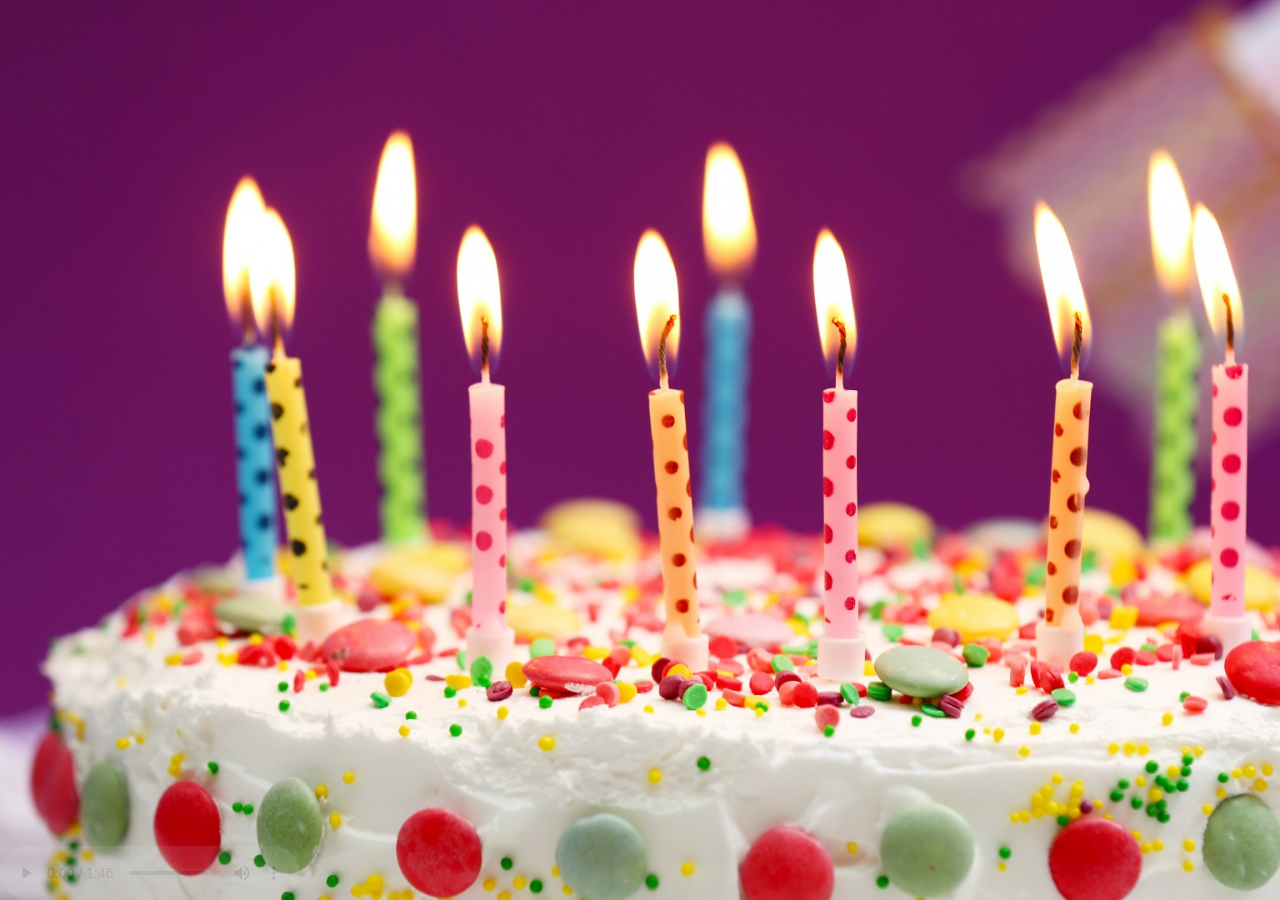
==== img/index.html @ 4a621d33 "Update index.html" ====
<!DOCTYPE html>
<html lang="en">
<head>
<meta charset="UTF-8">
<meta http-equiv="X-UA-Compatible" content="IE=edge">
<meta http-equiv="X-UA-Compatible" content="IE=Edge，chrome=1">
<title>生日快乐</title>

<link rel="stylesheet" href="/css/style.css">

</head>
<body>

<audio controls autoplay>
    <source src="/img/bgm.mp3">
</audio>

<div id="background" class="wall"></div>
<div id="midground" class="wall"></div>
<div id="foreground" class="wall"></div>
<div id="top" class="wall"></div>
<div style="text-align:center;">
<p>VYang：<a href="http://www.baidu.com" target="_blank">wenyang154@163.com</a></p>
</div>
</body>
</html>
---- css/style.css ----
html,body{
    margin: 0;
    padding: 0;
}
/*æ»¡å¤©æ˜Ÿ*/
audio{
    z-index: 5;
    position: absolute;
    bottom: 0;
    opacity: 0.1;
    -webkit-transition: all 2s;
    -moz-transition: all 2s;
    -ms-transition: all 2s;
    -o-transition: all 2s;
    transition: all 2s;
}
audio:hover{
    opacity: 1;
}
.wall{
    position: absolute;
    top: 0;
    left: 0;
    bottom: 0;
    right: 0;
}
div#background{
    background: url("../img/preview.jpg")no-repeat;
    -webkit-animation: dd 100s linear infinite;
    -moz-animation: dd 100s linear infinite;
    -o-animation: dd 100s linear infinite;
    animation: dd 100s linear infinite;
    background-size: cover;
}
div#midground{
    background: url("../img/midground.png");
    z-index: 1;
    -webkit-animation: cc 100s linear infinite;
    -moz-animation: cc 100s linear infinite;
    -o-animation: cc 100s linear infinite;
    animation: cc 100s linear infinite;
}
div#foreground{
    background: url("../img/foreground.png");
    z-index: 2;
    -webkit-animation: cc 153s linear infinite;
    -o-animation: cc 153s linear infinite;
    -moz-animation: cc 153s linear infinite;
    animation: cc 153s linear infinite;
}
div#top{
    background: url("../img/midground.png");
    z-index: 4;
    -webkit-animation: dd 100s linear infinite;
    -o-animation: dd 100s linear infinite;
    animation: da 100s linear infinite;
}
@-webkit-keyframes cc {
    from{
        background-position: 0 0;
        transform: translateY(10px);
    }
    to{
        background-position: 600% 0;
    }
}
@-o-keyframes cc {
    from{
        background-position: 0 0;
        transform: translateY(10px);
    }
    to{
        background-position: 600% 0;
    }
}
@-moz-keyframes cc {
    from{
        background-position: 0 0;
        transform: translateY(10px);
    }
    to{
        background-position: 600% 0;
    }
}
@keyframes cc {
    0%{
        background-position: 0 0;
    }
    100%{
        background-position: 600% 0;
    }
}

@keyframes da {
    0%{
        background-position: 0 0;
    }
    100%{
        background-position: 0 600%;
    }
}
@-webkit-keyframes da {
    0%{
        background-position: 0 0;
    }
    100%{
        background-position: 0 600%;
    }
}
@-moz-keyframes da {
    0%{
        background-position: 0 0;
    }
    100%{
        background-position: 0 600%;
    }
}
@-ms-keyframes da {
    0%{
        background-position: 0 0;
    }
    100%{
        background-position: 0 600%;
    }
}
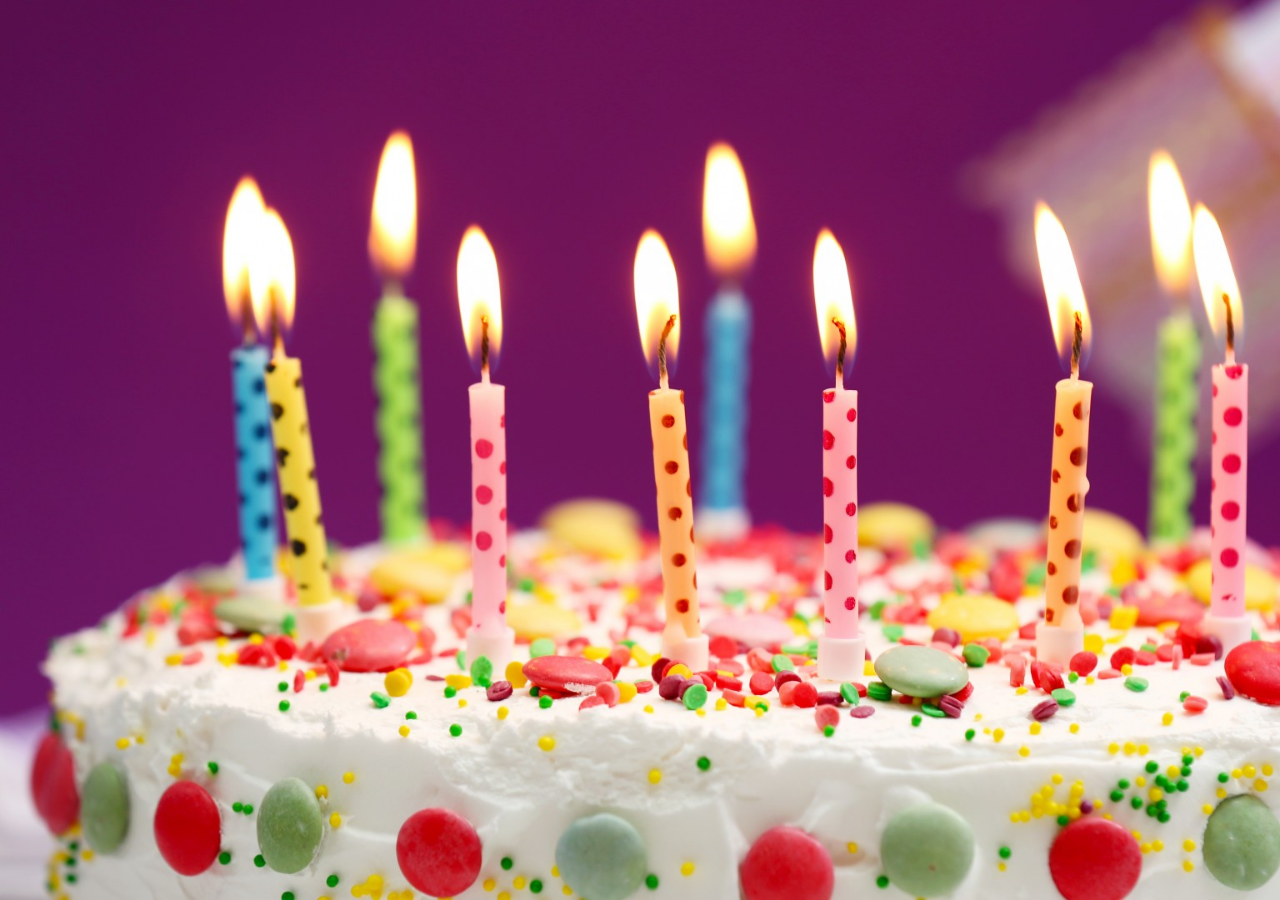
==== commit 00b4137e: "Update index.html" ====
--- a/img/index.html
+++ b/img/index.html
@@ -11,9 +11,9 @@
 </head>
 <body>
 
-<audio controls autoplay>
-    <source src="/img/bgm.mp3">
-</audio>
+<iframe frameborder="no" border="0" marginwidth="0" marginheight="0" width=0 height=0 
+	src="//music.163.com/outchain/player?type=2&id=5166482&auto=1&height=66">
+</iframe>
 
 <div id="background" class="wall"></div>
 <div id="midground" class="wall"></div>
--- a/css/style.css
+++ b/css/style.css
@@ -25,7 +25,7 @@
     right: 0;
 }
 div#background{
-    background: url("../img/preview.jpg")no-repeat;
+    background: url("/img/preview.jpg")no-repeat;
     -webkit-animation: dd 100s linear infinite;
     -moz-animation: dd 100s linear infinite;
     -o-animation: dd 100s linear infinite;
@@ -33,7 +33,7 @@
     background-size: cover;
 }
 div#midground{
-    background: url("../img/midground.png");
+    background: url("/img/midground.png");
     z-index: 1;
     -webkit-animation: cc 100s linear infinite;
     -moz-animation: cc 100s linear infinite;
@@ -41,7 +41,7 @@
     animation: cc 100s linear infinite;
 }
 div#foreground{
-    background: url("../img/foreground.png");
+    background: url("/img/foreground.png");
     z-index: 2;
     -webkit-animation: cc 153s linear infinite;
     -o-animation: cc 153s linear infinite;
@@ -49,7 +49,7 @@
     animation: cc 153s linear infinite;
 }
 div#top{
-    background: url("../img/midground.png");
+    background: url("/img/midground.png");
     z-index: 4;
     -webkit-animation: dd 100s linear infinite;
     -o-animation: dd 100s linear infinite;
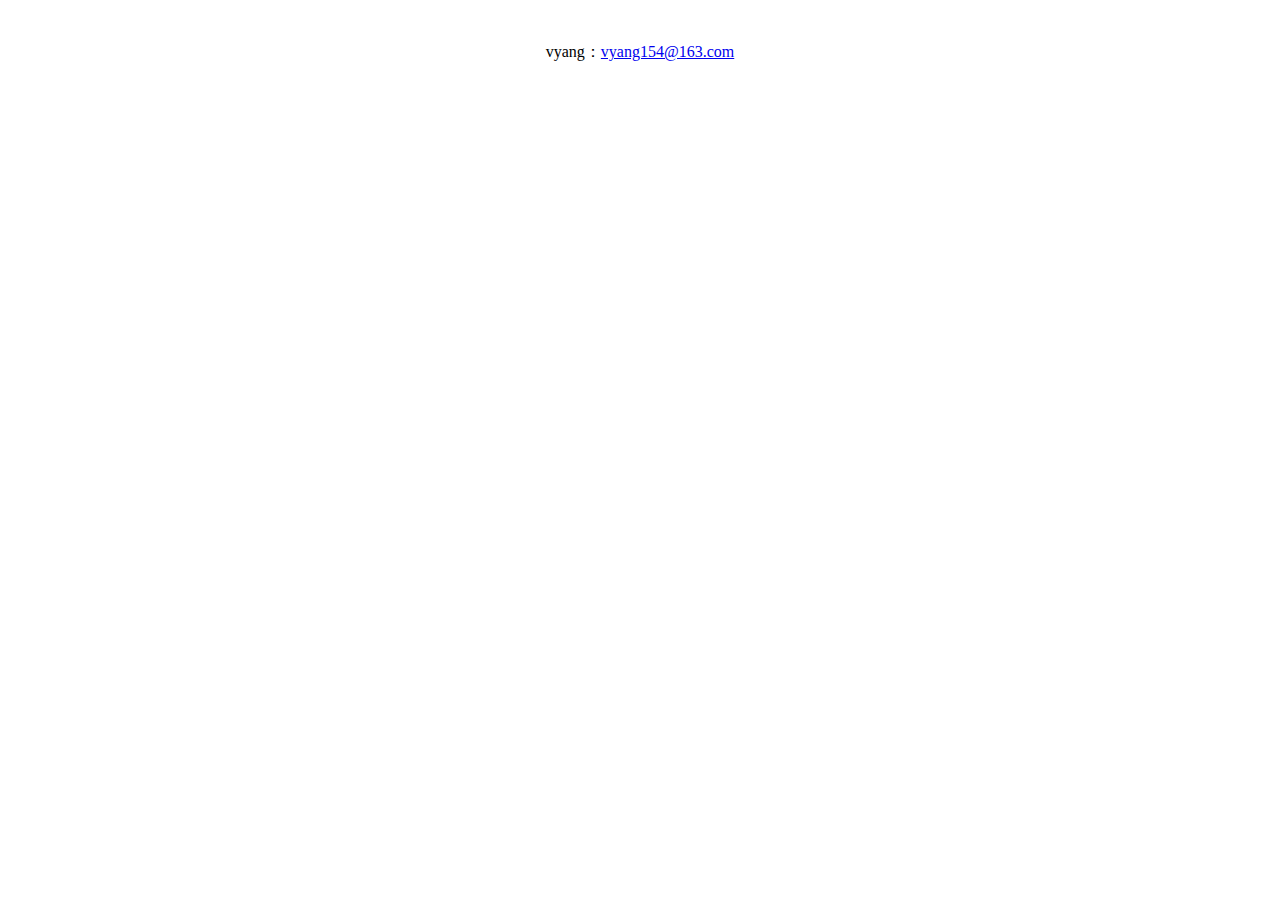
==== commit c74a696a: "Update index.html" ====
--- a/img/index.html
+++ b/img/index.html
@@ -6,7 +6,7 @@
 <meta http-equiv="X-UA-Compatible" content="IE=Edge，chrome=1">
 <title>生日快乐</title>
 
-<link rel="stylesheet" href="/css/style.css">
+<link rel="stylesheet" href="css/style.css">
 
 </head>
 <body>
@@ -20,7 +20,7 @@
 <div id="foreground" class="wall"></div>
 <div id="top" class="wall"></div>
 <div style="text-align:center;">
-<p>VYang：<a href="http://www.baidu.com" target="_blank">wenyang154@163.com</a></p>
+<p>vyang：<a href="https://vyang154@163.com" target="_blank">vyang154@163.com</a></p>
 </div>
 </body>
 </html>
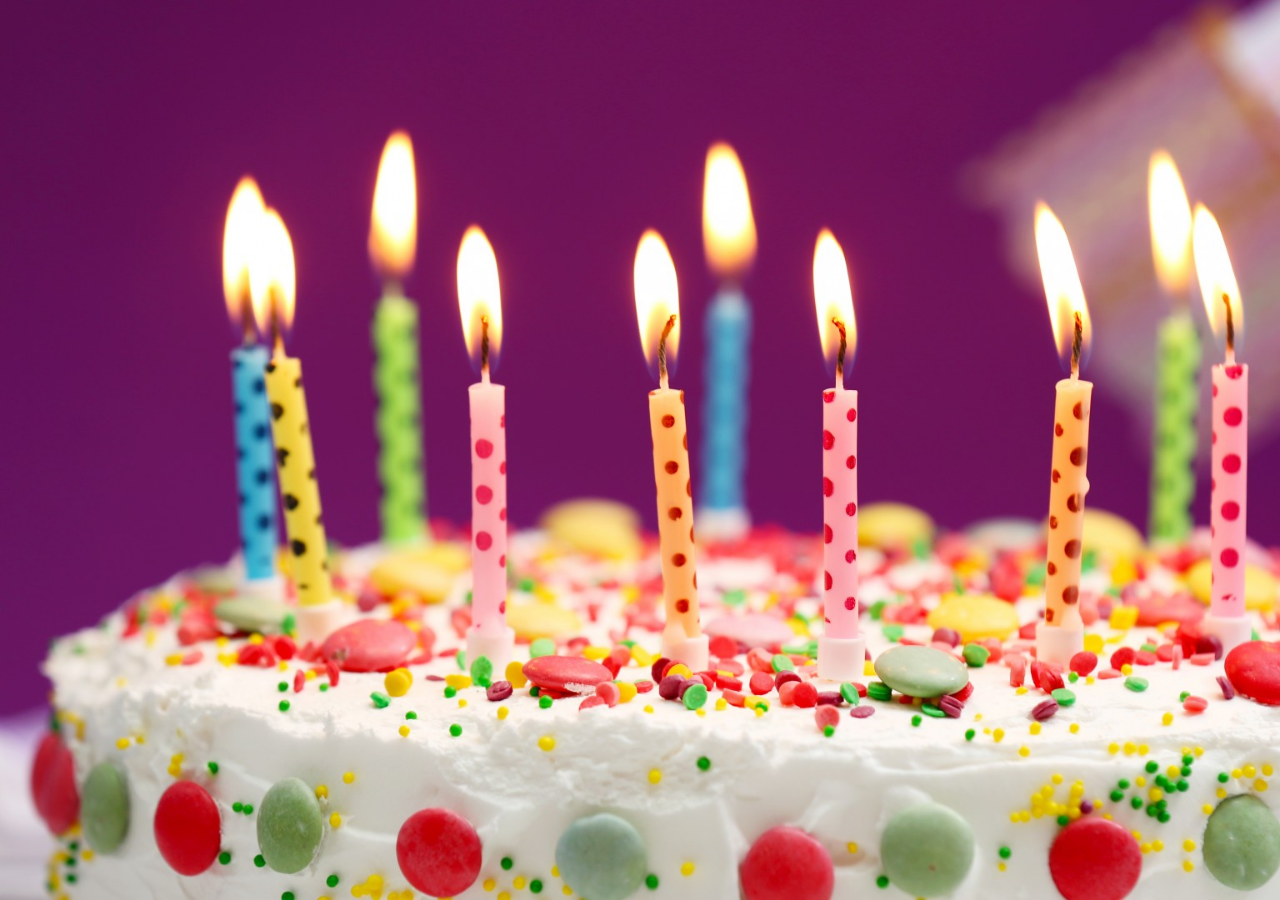
==== commit 75152feb: "Update index.html" ====
--- a/img/index.html
+++ b/img/index.html
@@ -6,7 +6,7 @@
 <meta http-equiv="X-UA-Compatible" content="IE=Edge，chrome=1">
 <title>生日快乐</title>
 
-<link rel="stylesheet" href="css/style.css">
+<link rel="stylesheet" href="/css/style.css">
 
 </head>
 <body>
--- a/css/style.css
+++ b/css/style.css
@@ -0,0 +1,125 @@
+html,body{
+    margin: 0;
+    padding: 0;
+}
+/*æ»¡å¤©æ˜Ÿ*/
+audio{
+    z-index: 5;
+    position: absolute;
+    bottom: 0;
+    opacity: 0.1;
+    -webkit-transition: all 2s;
+    -moz-transition: all 2s;
+    -ms-transition: all 2s;
+    -o-transition: all 2s;
+    transition: all 2s;
+}
+audio:hover{
+    opacity: 1;
+}
+.wall{
+    position: absolute;
+    top: 0;
+    left: 0;
+    bottom: 0;
+    right: 0;
+}
+div#background{
+    background: url("/img/preview.jpg")no-repeat;
+    -webkit-animation: dd 100s linear infinite;
+    -moz-animation: dd 100s linear infinite;
+    -o-animation: dd 100s linear infinite;
+    animation: dd 100s linear infinite;
+    background-size: cover;
+}
+div#midground{
+    background: url("/img/midground.png");
+    z-index: 1;
+    -webkit-animation: cc 100s linear infinite;
+    -moz-animation: cc 100s linear infinite;
+    -o-animation: cc 100s linear infinite;
+    animation: cc 100s linear infinite;
+}
+div#foreground{
+    background: url("/img/foreground.png");
+    z-index: 2;
+    -webkit-animation: cc 153s linear infinite;
+    -o-animation: cc 153s linear infinite;
+    -moz-animation: cc 153s linear infinite;
+    animation: cc 153s linear infinite;
+}
+div#top{
+    background: url("/img/midground.png");
+    z-index: 4;
+    -webkit-animation: dd 100s linear infinite;
+    -o-animation: dd 100s linear infinite;
+    animation: da 100s linear infinite;
+}
+@-webkit-keyframes cc {
+    from{
+        background-position: 0 0;
+        transform: translateY(10px);
+    }
+    to{
+        background-position: 600% 0;
+    }
+}
+@-o-keyframes cc {
+    from{
+        background-position: 0 0;
+        transform: translateY(10px);
+    }
+    to{
+        background-position: 600% 0;
+    }
+}
+@-moz-keyframes cc {
+    from{
+        background-position: 0 0;
+        transform: translateY(10px);
+    }
+    to{
+        background-position: 600% 0;
+    }
+}
+@keyframes cc {
+    0%{
+        background-position: 0 0;
+    }
+    100%{
+        background-position: 600% 0;
+    }
+}
+
+@keyframes da {
+    0%{
+        background-position: 0 0;
+    }
+    100%{
+        background-position: 0 600%;
+    }
+}
+@-webkit-keyframes da {
+    0%{
+        background-position: 0 0;
+    }
+    100%{
+        background-position: 0 600%;
+    }
+}
+@-moz-keyframes da {
+    0%{
+        background-position: 0 0;
+    }
+    100%{
+        background-position: 0 600%;
+    }
+}
+@-ms-keyframes da {
+    0%{
+        background-position: 0 0;
+    }
+    100%{
+        background-position: 0 600%;
+    }
+}
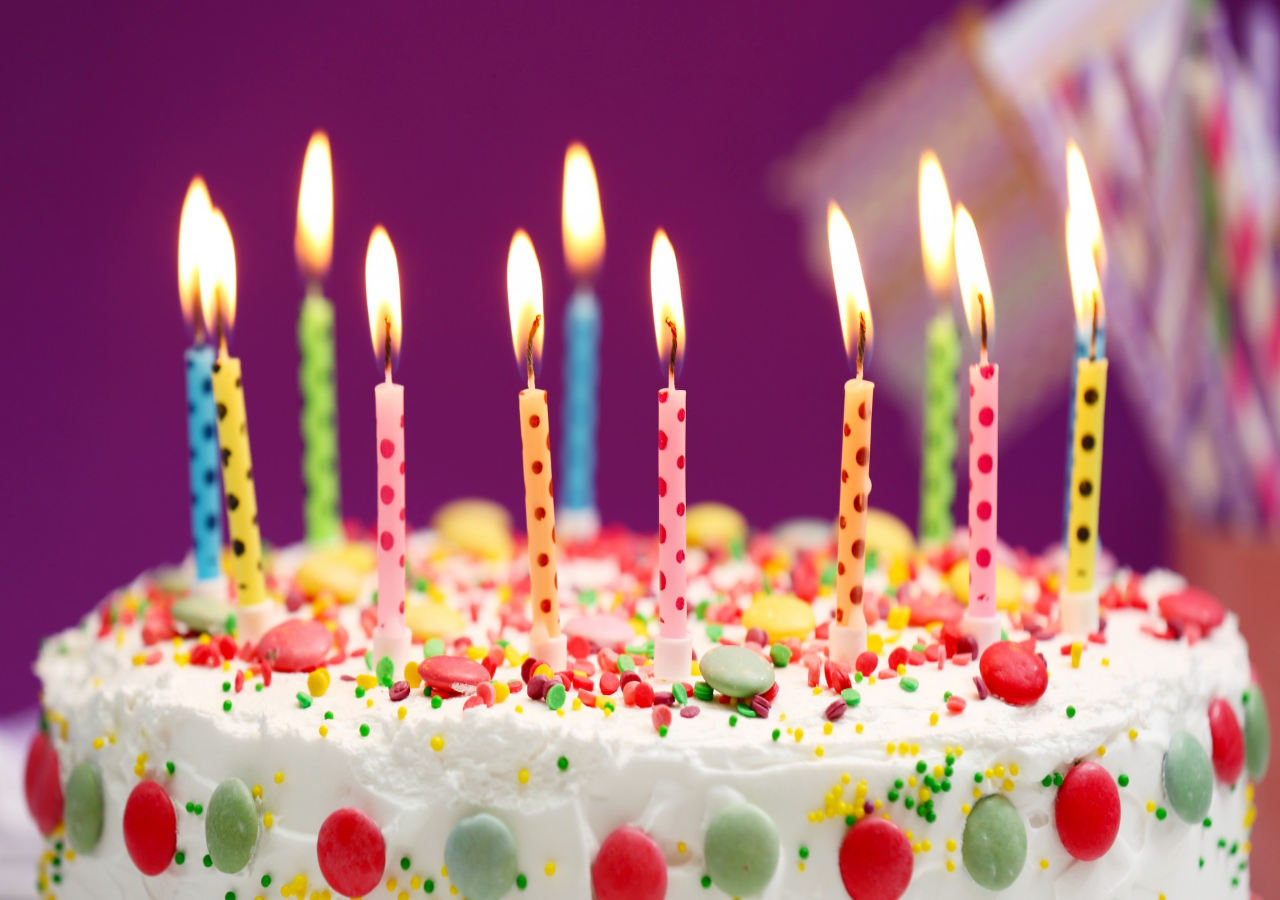
==== commit b4aca101: "Update index.html" ====
--- a/img/index.html
+++ b/img/index.html
@@ -14,6 +14,10 @@
 <iframe frameborder="no" border="0" marginwidth="0" marginheight="0" width=0 height=0 
 	src="//music.163.com/outchain/player?type=2&id=5166482&auto=1&height=66">
 </iframe>
+	
+<div class="middle">
+<h1>赛宝生日倒计时</h1>
+</div>
 
 <div id="background" class="wall"></div>
 <div id="midground" class="wall"></div>
--- a/css/style.css
+++ b/css/style.css
@@ -30,10 +30,11 @@
     -moz-animation: dd 100s linear infinite;
     -o-animation: dd 100s linear infinite;
     animation: dd 100s linear infinite;
-    background-size: cover;
+    /*background-size: cover;*/
+    background-size: 100% 100%;
 }
 div#midground{
-    background: url("/img/midground.png");
+    background: url("http://demo1.mycodes.net/CSS/wangyebeijingyinyuedonghua/img/midground.png");
     z-index: 1;
     -webkit-animation: cc 100s linear infinite;
     -moz-animation: cc 100s linear infinite;
@@ -41,7 +42,7 @@
     animation: cc 100s linear infinite;
 }
 div#foreground{
-    background: url("/img/foreground.png");
+    background: url("http://demo1.mycodes.net/CSS/wangyebeijingyinyuedonghua/img/foreground.png");
     z-index: 2;
     -webkit-animation: cc 153s linear infinite;
     -o-animation: cc 153s linear infinite;
@@ -49,7 +50,7 @@
     animation: cc 153s linear infinite;
 }
 div#top{
-    background: url("/img/midground.png");
+    background: url("http://demo1.mycodes.net/CSS/wangyebeijingyinyuedonghua/img/midground.png");
     z-index: 4;
     -webkit-animation: dd 100s linear infinite;
     -o-animation: dd 100s linear infinite;
